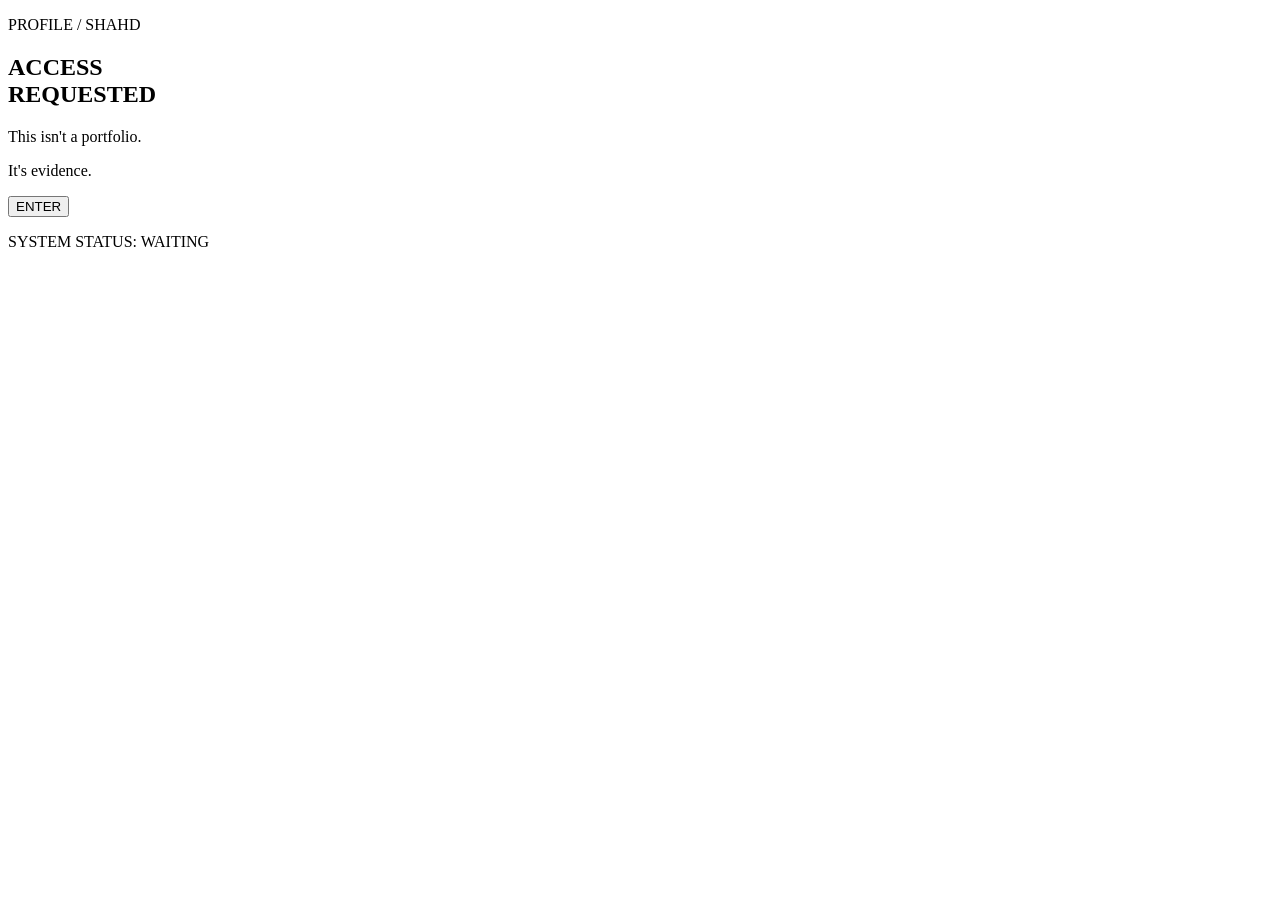
==== index.html @ 6ede7987 "Add files via upload" ====
<!DOCTYPE html>
<html lang="en">

<head>
    <meta charset="UTF-8">

    <meta name="viewport" content="width=device-width, initial-scale=1.0">

    <meta
        name="description"
        content="Shahd Ahmed — an interactive portfolio built around projects, experiments and learning."
    >

    <title>Shahd — Evidence</title>

    <link rel="stylesheet" href="index p.css">
</head>

<body>

    <!-- =====================================
         INTRO / ACCESS SCREEN
    ====================================== -->

    <main id="experience">

        <section id="access-screen">

            <div class="access-content">

                <p class="system-label">
                    PROFILE / SHAHD
                </p>

                <h1>
                    ACCESS<br>
                    REQUESTED
                </h1>

                <p class="warning">
                    This isn't a portfolio.
                </p>

                <p class="sub-warning">
                    It's evidence.
                </p>

                <div class="access-actions">

                    <button id="enter-btn">
                        ENTER
                    </button>

                </div>

                <p class="system-status">
                    SYSTEM STATUS:
                    <span>WAITING</span>
                </p>

            </div>

        </section>


        <!-- =====================================
             MAIN EXPERIENCE
        ====================================== -->

        <section id="main-interface" hidden>

            <!-- TOP INFORMATION -->

            <header class="interface-header">

                <p>
                    SHAHD / PROFILE
                </p>

                <p>
                    STATUS:
                    <span>BUILDING</span>
                </p>

            </header>


            <!-- =================================
                 QUESTION
            ================================== -->

            <section id="question">

                

                <h2>
                    I BUILD<br>
                    FOR THE WEB.
                </h2>

                <div class="choice-container">

                    <button
                        class="choice"
                        data-target="build"
                    >
                        <span>01</span>
                        HTML / CSS / JAVASCREIPT
                    </button>

                    <button
                        class="choice"
                        data-target="skills"
                    >
                        <span>02</span>
                        WEB DEVELOPER / STUDENT
                    </button>

                    <button
                        class="choice"
                        data-target="mistakes"
                    >
                        <span>03</span>
                        STILL BUILDING
                </button>
                </div>

            </section>


            <!-- =================================
                 PROJECTS
            ================================== -->

            <section
                id="build"
                class="experience-section"
            >

                
                <h2>
                    THINGS<br>
                    I BUILT.
                </h2>


                <!-- PROJECT 01 -->

                <article class="project">

                    <div class="project-header">

                        <span>
                            PROJECT_01
                        </span>

                        <span>
                            WEB
                        </span>

                    </div>

                    <h3>
                        FLOWER HOUSE
                    </h3>

                    <p class="project-intro">
                        An e-commerce experiment built
                        from scratch.
                    </p>


                    <!-- PROJECT PROCESS -->

                    <div class="project-process">

                        <div>
                            <span>01</span>
                            <strong>PROBLEM</strong>

                            <p>
                                I wanted to build a real
                                shopping experience instead
                                of a static website.
                            </p>
                        </div>


                        <div>
                            <span>02</span>
                            <strong>BUILD</strong>

                            <p>
                                HTML, CSS and JavaScript
                                became the foundation.
                            </p>
                        </div>


                        <div>
                            <span>03</span>
                            <strong>BREAK</strong>

                            <p>
                                Features didn't always work
                                the way I expected.
                            </p>
                        </div>


                        <div>
                            <span>04</span>
                            <strong>FIX</strong>

                            <p>
                                I tested, changed and rebuilt
                                the parts that failed.
                            </p>
                        </div>


                        <div>
                            <span>05</span>
                            <strong>RESULT</strong>

                            <p>
                                A responsive shopping website
                                with an interactive cart.
                            </p>
                        </div>

                    </div>


                    <a
                        href="https://sha7dahmed7-cmd.github.io/index-prog/"
                        target="_blank"
                    >
                        OPEN PROJECT →
                    </a>

                </article>


                <!-- PROJECT 02 -->

                <article class="project">

                    <div class="project-header">

                        <span>
                            PROJECT_02
                        </span>

                        <span>
                            JAVASCRIPT
                        </span>

                    </div>

                    <h3>
                        MOVIERATE
                    </h3>

                    <p class="project-intro">
                        A movie discovery website built
                        around interaction and search.
                    </p>


                    <div class="project-process">

                        <div>
                            <span>01</span>
                            <strong>IDEA</strong>

                            <p>
                                Create a simple place to
                                explore selected movies.
                            </p>
                        </div>


                        <div>
                            <span>02</span>
                            <strong>BUILD</strong>

                            <p>
                                Designed the interface and
                                connected the interactions.
                            </p>
                        </div>


                        <div>
                            <span>03</span>
                            <strong>TEST</strong>

                            <p>
                                Changed the structure after
                                seeing what worked and what didn't.
                            </p>
                        </div>


                        <div>
                            <span>04</span>
                            <strong>RESULT</strong>

                            <p>
                                A responsive movie website
                                with interactive elements.
                            </p>
                        </div>

                    </div>


                    <a
                        href="https://sha7dahmed7-cmd.github.io/MovieRate/"
                        target="_blank"
                    >
                        OPEN PROJECT →
                    </a>

                </article>

            </section>


            <!-- =================================
                 SKILLS
            ================================== -->

            <section
                id="skills"
                class="experience-section"
            >

                

                <h2>
                    WHAT I<br>
                    KNOW.
                </h2>

                <div class="skill-map">

    <!-- WEB -->
    <div class="skill-box">
        <span>WEB</span>

        <p>
            HTML<br>
            CSS<br>
            JavaScript
        </p>
    </div>


    <!-- TOOLS -->
    <div class="skill-box">
        <span>TOOLS</span>

        <p>
            GitHub<br>
            VS<br>
            VS Code
        </p>
    </div>


    <!-- NETWORK -->
    <div class="skill-box network-box">
        <span>NETWORK</span>

        <p>
            Computer Networks
        </p>
    </div>

</div>

            </section>


            <!-- =================================
                 MISTAKES
            ================================== -->

            <section
                id="mistakes"
                class="experience-section"
            >

                
                <h2>
                    THINGS<br>
                    I GOT WRONG.
                </h2>

                <div class="truth">

                    <p>
                        I didn't understand everything
                        the first time.
                    </p>

                    <p>
                        Sometimes I built things before
                        I completely understood how they worked.
                    </p>

                    <p>
                        Some of my early work wasn't good.
                    </p>

                    <p>
                        So I rebuilt it.
                    </p>

                </div>

            </section>


            <!-- =================================
                 LEARNING
            ================================== -->

            <section
                id="learning"
                class="experience-section"
            >

                

                <h2>
                    CURRENTLY<br>
                    BUILDING.
                </h2>

                <ul class="learning-list">

                    <li>
                        JavaScript
                    </li>

                    <li>
                        React
                    </li>

                    <li>
                        Full Stack Development
                    </li>

                    <li>
                        Networking
                    </li>

                    <li>
                        Cybersecurity
                    </li>

                </ul>

            </section>


            <!-- =================================
                 FUTURE
            ================================== -->

            <section
                id="future"
                class="experience-section"
            >

                

                <h2>
                    WHAT COMES<br>
                    NEXT?
                </h2>

                <div class="future-path">

                    <div>
                        <span>NOW</span>
                        <p>Information Systems</p>
                    </div>

                    <div>
                        <span>NEXT</span>
                        <p>Full Stack Development</p>
                    </div>

                    <div>
                        <span>LATER</span>
                        <p>Cybersecurity</p>
                    </div>

                    <div>
                        <span>UNKNOWN</span>
                        <p>Something I haven't built yet.</p>
                    </div>

                </div>

            </section>


            <!-- =================================
                 FINAL
            ================================== -->

            <section id="final">

                <p>
                    END_OF_PROFILE
                </p>

                <h2>
                    YOU MADE IT
                    THIS FAR.
                </h2>

                <p>
                    So...
                </p>

                <h3>
                    What do you want to build?
                </h3>

                <div class="final-actions">

                    <a href="#contact">
                        SEND A MESSAGE
                    </a>

                    
                </div>

            </section>


            <!-- =================================
                 CONTACT
            ================================== -->

            <section id="contact">

                

                <h2>
    LET'S BUILD
    SOMETHING.
</h2>

<p>
    LinkedIn / GitHub / Email
</p>

<a 
    href="https://www.linkedin.com/in/shahd-ashraf-791678386" 
    target="_blank"
>
    LINKEDIN ➔
</a>

<a 
    href="https://github.com/sha7dahmed7-cmd" 
    target="_blank"
>
    GITHUB ➔
</a>

<a 
    href="https://mail.google.com/mail/?view=cm&fs=1&to=sha7dahmed7@gmail.com" 
    target="_blank"
>
    EMAIL ➔
</a>

            </section>

        </section>

    </main>


    <!-- =====================================
         JAVASCRIPT
    ====================================== -->

    <script src="index p.js"></script>

</body>

</html>
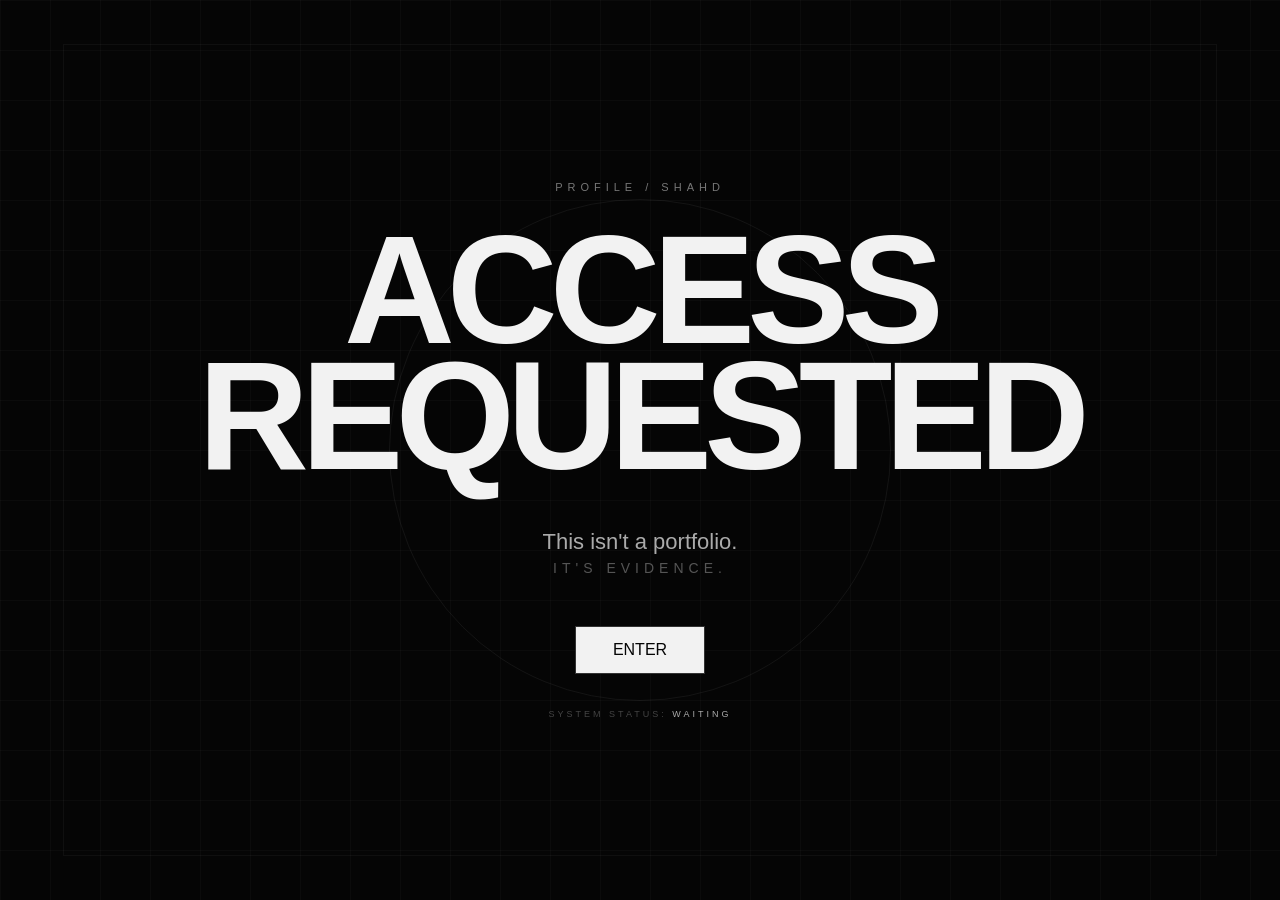
==== commit e87a98bd: "Update index.html" ====
--- a/index.html
+++ b/index.html
@@ -13,7 +13,7 @@
 
     <title>Shahd — Evidence</title>
 
-    <link rel="stylesheet" href="index p.css">
+    <link rel="stylesheet" href="index.css">
 </head>
 
 <body>
@@ -594,8 +594,8 @@
          JAVASCRIPT
     ====================================== -->
 
-    <script src="index p.js"></script>
+    <script src="index.js"></script>
 
 </body>
 
-</html>+</html>
--- a/index.css
+++ b/index.css
@@ -0,0 +1,1059 @@
+/* =========================================
+   RESET
+========================================= */
+
+* {
+    margin: 0;
+    padding: 0;
+    box-sizing: border-box;
+}
+
+html {
+    scroll-behavior: smooth;
+}
+
+body {
+    background: #050505;
+    color: #f2f2f2;
+    font-family: Arial, Helvetica, sans-serif;
+    overflow-x: hidden;
+}
+
+button,
+a {
+    font: inherit;
+}
+
+button {
+    cursor: pointer;
+}
+
+a {
+    color: inherit;
+    text-decoration: none;
+}
+
+
+/* =========================================
+   GLOBAL
+========================================= */
+
+#experience {
+    width: 100%;
+}
+
+section {
+    position: relative;
+}
+
+.experience-section,
+#break-mode,
+#final,
+#contact {
+    min-height: 100vh;
+    padding: 120px 8vw;
+}
+
+.section-number {
+    position: absolute;
+    top: 45px;
+    left: 8vw;
+
+    font-size: 11px;
+    letter-spacing: 4px;
+    color: #777;
+}
+
+
+/* =========================================
+   ACCESS SCREEN
+========================================= */
+
+#access-screen {
+    min-height: 100vh;
+
+    display: flex;
+    align-items: center;
+    justify-content: center;
+
+    position: relative;
+
+    background:
+        linear-gradient(
+            rgba(255,255,255,0.025) 1px,
+            transparent 1px
+        ),
+        linear-gradient(
+            90deg,
+            rgba(255,255,255,0.025) 1px,
+            transparent 1px
+        );
+
+    background-size: 50px 50px;
+}
+
+
+/* subtle center glow */
+
+#access-screen::before {
+    content: "";
+
+    position: absolute;
+
+    width: 500px;
+    height: 500px;
+
+    border: 1px solid rgba(255,255,255,0.06);
+
+    border-radius: 50%;
+
+    animation: pulse 5s infinite ease-in-out;
+}
+
+
+/* small corner lines */
+
+#access-screen::after {
+    content: "";
+
+    position: absolute;
+
+    width: 90%;
+    height: 90%;
+
+    border: 1px solid rgba(255,255,255,0.04);
+
+    pointer-events: none;
+}
+
+
+.access-content {
+    position: relative;
+    z-index: 2;
+
+    width: min(900px, 85%);
+
+    text-align: center;
+}
+
+
+.system-label {
+    font-size: 11px;
+    letter-spacing: 5px;
+    color: #777;
+
+    margin-bottom: 35px;
+}
+
+
+.access-content h1 {
+    font-size: clamp(60px, 12vw, 170px);
+
+    line-height: 0.82;
+
+    letter-spacing: -8px;
+
+    font-weight: 900;
+}
+
+
+.warning {
+    margin-top: 50px;
+
+    font-size: 22px;
+
+    color: #aaa;
+}
+
+
+.sub-warning {
+    margin-top: 5px;
+
+    font-size: 14px;
+
+    letter-spacing: 5px;
+
+    text-transform: uppercase;
+
+    color: #555;
+}
+
+
+.access-actions {
+    margin-top: 50px;
+
+    display: flex;
+    justify-content: center;
+
+    gap: 12px;
+}
+
+
+.access-actions button {
+    min-width: 130px;
+
+    padding: 14px 25px;
+
+    background: transparent;
+
+    border: 1px solid #333;
+
+    color: #fff;
+
+    transition: 0.3s ease;
+}
+
+
+.access-actions button:first-child {
+    background: #f2f2f2;
+    color: #050505;
+}
+
+
+.access-actions button:hover {
+    transform: translateY(-3px);
+
+    border-color: #fff;
+}
+
+
+.system-status {
+    margin-top: 35px;
+
+    font-size: 9px;
+
+    letter-spacing: 3px;
+
+    color: #444;
+}
+
+
+.system-status span {
+    color: #aaa;
+}
+
+
+/* =========================================
+   MAIN INTERFACE
+========================================= */
+
+#main-interface {
+    background: #050505;
+}
+
+
+/* =========================================
+   HEADER
+========================================= */
+
+.interface-header {
+    position: sticky;
+
+    top: 0;
+
+    z-index: 50;
+
+    display: flex;
+
+    justify-content: space-between;
+
+    padding: 18px 8vw;
+
+    background: rgba(5,5,5,0.9);
+
+    border-bottom: 1px solid #151515;
+
+    backdrop-filter: blur(10px);
+
+    font-size: 10px;
+
+    letter-spacing: 3px;
+
+    color: #666;
+}
+
+
+.interface-header span {
+    color: #eee;
+}
+
+
+/* =========================================
+   QUESTION
+========================================= */
+
+#question {
+    min-height: 100vh;
+
+    padding: 150px 8vw;
+
+    display: flex;
+
+    flex-direction: column;
+
+    justify-content: center;
+}
+
+
+#question h2 {
+    font-size: clamp(55px, 9vw, 125px);
+
+    line-height: 0.88;
+
+    letter-spacing: -6px;
+
+    margin-bottom: 80px;
+}
+
+
+.choice-container {
+    width: min(850px, 100%);
+
+    display: flex;
+
+    flex-direction: column;
+}
+
+
+.choice {
+    position: relative;
+
+    display: flex;
+
+    align-items: center;
+
+    gap: 30px;
+
+    width: 100%;
+
+    padding: 22px 0;
+
+    background: transparent;
+
+    border: none;
+
+    border-bottom: 1px solid #1b1b1b;
+
+    color: #777;
+
+    text-align: left;
+
+    font-size: clamp(18px, 2vw, 28px);
+
+    transition: 0.3s ease;
+}
+
+
+.choice span {
+    font-size: 10px;
+
+    letter-spacing: 2px;
+
+    color: #444;
+}
+
+
+.choice:hover {
+    padding-left: 25px;
+
+    color: #fff;
+}
+
+
+.choice:hover span {
+    color: #aaa;
+}
+
+
+/* =========================================
+   EXPERIENCE HEADINGS
+========================================= */
+
+.experience-section h2,
+#break-mode h2,
+#final h2,
+#contact h2 {
+
+    font-size: clamp(60px, 10vw, 150px);
+
+    line-height: 0.85;
+
+    letter-spacing: -7px;
+
+    margin-bottom: 90px;
+}
+
+
+/* =========================================
+   PROJECTS
+========================================= */
+
+#build {
+    background: #080808;
+}
+
+
+.project {
+    width: min(1100px, 100%);
+
+    margin: 0 auto 180px;
+
+    padding: 50px 0;
+
+    border-top: 1px solid #333;
+}
+
+
+.project.project-header {
+    display: flex;
+
+    justify-content: space-between;
+
+    margin-bottom: 35px;
+
+    font-size: 10px;
+
+    letter-spacing: 4px;
+
+    color: #555;
+}
+
+
+.project h3 {
+    font-size: clamp(45px, 7vw, 100px);
+
+    letter-spacing: -5px;
+
+    margin-bottom: 20px;
+}
+
+
+.project-intro {
+    max-width: 600px;
+
+    color: #888;
+
+    font-size: 18px;
+
+    margin-bottom: 70px;
+}
+
+
+.project-process {
+    display: grid;
+
+    grid-template-columns: repeat(5, 1fr);
+
+    border-top: 1px solid #222;
+
+    border-bottom: 1px solid #222;
+}
+
+
+.project-process > div {
+    min-height: 220px;
+
+    padding: 25px 18px;
+
+    border-right: 1px solid #222;
+
+    transition: 0.4s ease;
+}
+
+
+.project-process > div:last-child {
+    border-right: none;
+}
+
+
+.project-process > div:hover {
+    background: #101010;
+}
+
+
+.project-process span {
+    display: block;
+
+    color: #555;
+
+    font-size: 10px;
+
+    margin-bottom: 35px;
+}
+
+
+.project-process strong {
+    display: block;
+
+    font-size: 12px;
+
+    letter-spacing: 2px;
+
+    margin-bottom: 20px;
+}
+
+
+.project-process p {
+    color: #666;
+
+    font-size: 13px;
+
+    line-height: 1.7;
+}
+
+
+.project > a {
+    display: inline-block;
+
+    margin-top: 40px;
+
+    padding-bottom: 8px;
+
+    border-bottom: 1px solid #fff;
+
+    font-size: 12px;
+
+    letter-spacing: 2px;
+
+    transition: 0.3s ease;
+}
+
+
+.project > a:hover {
+    padding-left: 15px;
+}
+
+
+/* =========================================
+   SKILLS
+========================================= */
+
+#skills {
+    background: #050505;
+}
+
+
+.skill-map {
+   
+
+    display: grid;
+
+    grid-template-columns: repeat(2, 1fr);
+
+    border-top: 1px solid #222;
+
+    border-left: 1px solid #222;
+}
+
+
+.skill-map {
+    display: grid;
+    grid-template-columns: repeat(2, 1fr);
+    width: 100%;
+}
+
+.skill-box {
+    min-height: 250px;
+    padding: 35px;
+    border: 1px solid #222;
+    transition: 0.4s ease;
+}
+
+.skill-box:hover {
+    background: #101010;
+}
+
+.skill-box span {
+    display: block;
+    font-size: 10px;
+    letter-spacing: 4px;
+    color: #555;
+    margin-bottom: 30px;
+}
+
+.skill-box p {
+    margin: 0;
+    font-size: 20px;
+    line-height: 1.5;
+}
+
+.network-box {
+    grid-column: 1 / -1;
+    min-height: 180px;
+    text-align: center;
+    align-items: center;
+    justify-content: center;
+}
+
+
+/* =========================================
+   MISTAKES
+========================================= */
+
+#mistakes {
+    background: #0b0b0b;
+}
+
+
+.truth {
+    width: min(750px, 100%);
+
+    margin-left: auto;
+}
+
+
+.truth p {
+    padding: 25px 0;
+
+    border-bottom: 1px solid #222;
+
+    color: #888;
+
+    font-size: clamp(20px, 3vw, 35px);
+
+    transition: 0.3s ease;
+}
+
+
+.truth p:hover {
+    color: #fff;
+
+    padding-left: 20px;
+}
+
+
+/* =========================================
+   LEARNING
+========================================= */
+
+#learning {
+    background: #050505;
+}
+
+
+.learning-list {
+    width: min(800px, 100%);
+}
+
+
+.learning-list li {
+    padding: 25px 0;
+
+    border-bottom: 1px solid #222;
+
+    font-size: clamp(22px, 4vw, 45px);
+
+    color: #777;
+
+    transition: 0.3s ease;
+}
+
+
+.learning-list li:hover {
+    color: #fff;
+
+    padding-left: 20px;
+}
+
+
+/* =========================================
+   FUTURE
+========================================= */
+
+#future {
+    background: #080808;
+}
+
+
+.future-path {
+    width: min(1000px, 100%);
+
+    display: grid;
+
+    grid-template-columns: repeat(4, 1fr);
+
+    border-top: 1px solid #222;
+
+    border-left: 1px solid #222;
+}
+
+
+.future-path div {
+    min-height: 220px;
+
+    padding: 30px;
+
+    border-right: 1px solid #222;
+
+    border-bottom: 1px solid #222;
+}
+
+
+.future-path span {
+    font-size: 9px;
+
+    letter-spacing: 3px;
+
+    color: #555;
+}
+
+
+.future-path p {
+    margin-top: 60px;
+
+    color: #aaa;
+
+    font-size: 17px;
+}
+
+
+/* =========================================
+   BREAK MODE
+========================================= */
+
+#break-mode {
+    min-height: 100vh;
+
+    display: flex;
+
+    flex-direction: column;
+
+    justify-content: center;
+
+    background: #050505;
+    transition: background-color 0.4s ease;
+}
+#break-mode.red-alert {
+    background-color: #8b0000 !important;
+}
+.break-btn {
+    background-color: transparent;
+    color: #fff;
+    border: 2px solid #fff;
+    padding: 12px 24px;
+    font-size: 16px;
+    cursor: pointer;
+    transition: 0.3s ease;
+}
+
+.break-btn:hover {
+    background-color: #fff;
+    color: #000;
+}
+
+body.breached {
+    background-color: #8b0000 !important;
+    transition: background-color 0.5s ease;
+}
+
+body.breached .break-btn {
+    border-color: #ff4d4d;
+    color: #ff4d4d;
+    animation: shake 0.5s;
+}
+
+@keyframes shake {
+    0% { transform: translate(0, 0); }
+    20% { transform: translate(-10px, 0); }
+    40% { transform: translate(10px, 0); }
+    60% { transform: translate(-10px, 0); }
+    80% { transform: translate(10px, 0); }
+    100% { transform: translate(0, 0); }
+}
+
+#break-mode > p:not(.section-number) {
+    color: #777;
+
+    font-size: 18px;
+
+    margin-bottom: 35px;
+}
+
+
+#break-btn {
+    width: fit-content;
+
+    padding: 18px 30px;
+
+    background: transparent;
+
+    color: #fff;
+
+    border: 1px solid #555;
+
+    transition: 0.3s ease;
+}
+
+
+#break-btn:hover {
+    background: #fff;
+
+    color: #000;
+
+    border-color: #fff;
+}
+
+
+#break-output {
+    margin-top: 40px;
+
+    min-height: 50px;
+
+    color: #aaa;
+
+    font-family: monospace;
+
+    font-size: 14px;
+}
+
+
+/* =========================================
+   FINAL
+========================================= */
+
+#final {
+    min-height: 100vh;
+
+    display: flex;
+
+    flex-direction: column;
+
+    justify-content: center;
+
+    background: #f2f2f2;
+
+    color: #050505;
+}
+
+
+#final > p:first-child {
+    color: #777;
+
+    font-size: 10px;
+
+    letter-spacing: 4px;
+
+    margin-bottom: 30px;
+}
+
+
+#final h3 {
+    font-size: clamp(30px, 5vw, 70px);
+
+    margin-bottom: 50px;
+
+    letter-spacing: -3px;
+}
+
+
+.final-actions {
+    display: flex;
+
+    flex-wrap: wrap;
+
+    gap: 10px;
+}
+
+
+.final-actions a,
+.final-actions button {
+    padding: 15px 22px;
+
+    background: transparent;
+
+    border: 1px solid #aaa;
+
+    color: #050505;
+
+    transition: 0.3s ease;
+}
+
+
+.final-actions a:hover,
+.final-actions button:hover {
+    background: #050505;
+
+    color: #fff;
+
+    border-color: #050505;
+}
+
+
+/* =========================================
+   CONTACT
+========================================= */
+
+#contact {
+    background: #050505;
+
+    display: flex;
+
+    flex-direction: column;
+
+    justify-content: center;
+}
+
+
+#contact > p:not(.section-number) {
+    color: #666;
+
+    margin-bottom: 30px;
+}
+
+
+#contact > a {
+    width: fit-content;
+
+    margin-bottom: 15px;
+
+    padding-bottom: 6px;
+
+    border-bottom: 1px solid #444;
+
+    font-size: 18px;
+
+    color: #aaa;
+
+    transition: 0.3s ease;
+}
+
+
+#contact > a:hover {
+    color: #fff;
+
+    padding-left: 15px;
+}
+
+
+/* =========================================
+   ACCESS ANIMATION
+========================================= */
+
+@keyframes pulse {
+
+    0% {
+        transform: scale(0.8);
+
+        opacity: 0.2;
+    }
+
+    50% {
+        transform: scale(1);
+
+        opacity: 0.5;
+    }
+
+    100% {
+        transform: scale(0.8);
+
+        opacity: 0.2;
+    }
+}
+
+
+/* =========================================
+   RESPONSIVE
+========================================= */
+
+@media (max-width: 900px) {
+
+    .experience-section,
+    #break-mode,
+    #final,
+    #contact {
+        padding: 100px 7vw;
+    }
+
+
+    .section-number {
+        left: 7vw;
+    }
+
+
+    .project-process {
+        grid-template-columns: 1fr;
+    }
+
+
+    .project-process > div {
+        border-right: none;
+
+        border-bottom: 1px solid #222;
+
+        min-height: auto;
+    }
+
+
+    .project-process > div:last-child {
+        border-bottom: none;
+    }
+
+
+    .skill-map {
+        grid-template-columns: 1fr;
+    }
+
+
+    .future-path {
+        grid-template-columns: 1fr;
+    }
+
+
+    .future-path div {
+        min-height: 150px;
+    }
+
+
+    .experience-section h2,
+    #break-mode h2,
+    #final h2,
+    #contact h2 {
+        letter-spacing: -4px;
+    }
+}
+
+
+@media (max-width: 600px) {
+
+    .access-content h1 {
+        font-size: 60px;
+
+        letter-spacing: -4px;
+    }
+
+
+    #question h2 {
+        letter-spacing: -4px;
+    }
+
+
+    .choice {
+        gap: 15px;
+
+        font-size: 17px;
+    }
+
+
+    .project h3 {
+        letter-spacing: -3px;
+    }
+
+
+    .project-header {
+        flex-direction: column;
+
+        gap: 10px;
+    }
+
+
+    .skill-map p {
+        font-size: 23px;
+    }
+
+
+    .final-actions {
+        flex-direction: column;
+
+        align-items: flex-start;
+    }
+}
